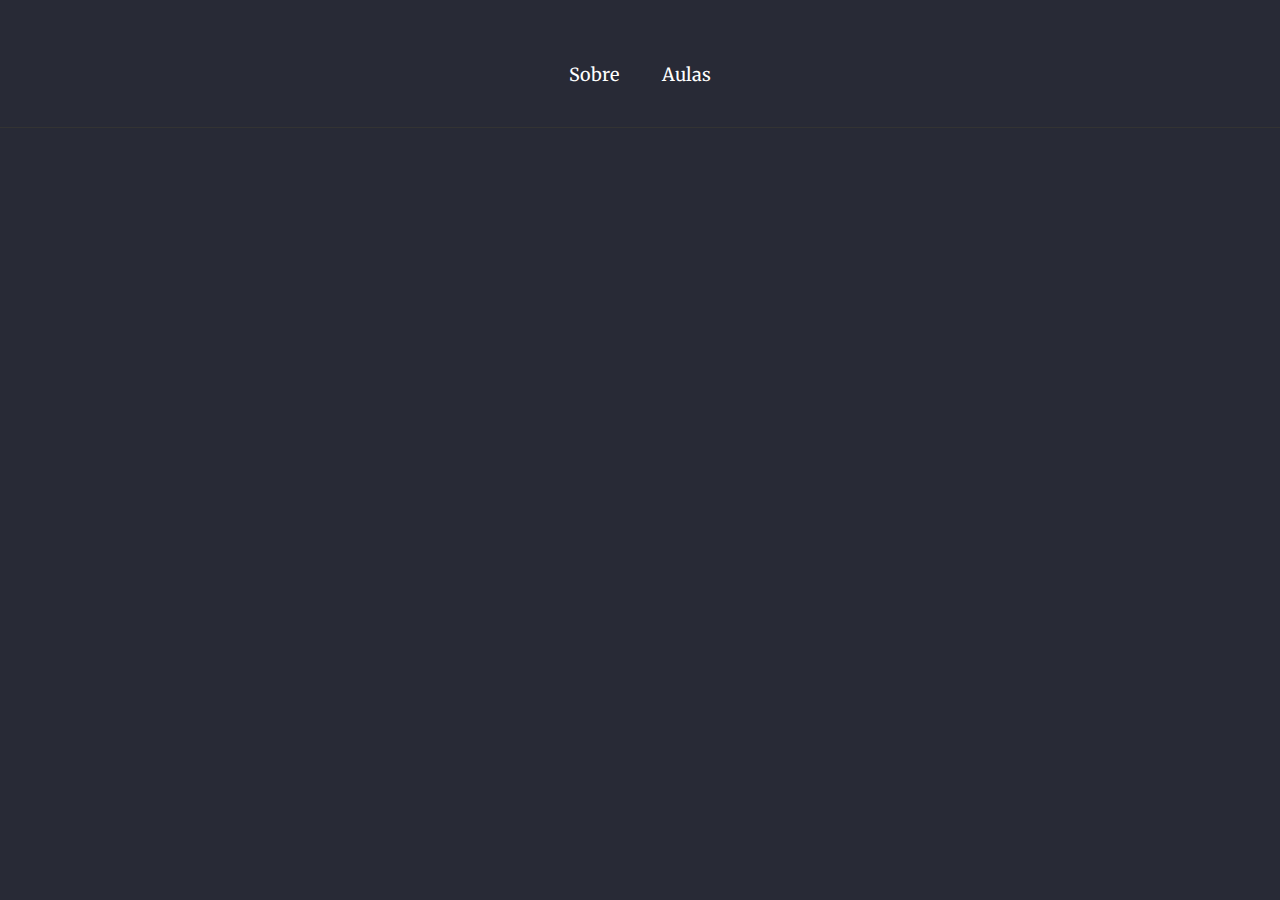
==== index.html @ 04e050d0 "Inciando o módulo front - end, e finalizando o primeiro desafio" ====
<!DOCTYPE html>
<hmtl>

    <head>
        <title>Lucas Araujo</title>
        <!-- Para importar umas fontes do google -->
        <link href="https://fonts.googleapis.com/css?family=Merriweather&display=swap" rel="stylesheet">
        <style>
            /* Para zerar as configurações */
            *{
                margin: 0;
                padding: 0;
                border:0;
            }
            body {
                background: #282a36;
                color:white;
                font-size: 50px;
                font-family: 'Merriweather', serif;
            }
            header{
                padding: 32px;
                border-bottom: 1px solid #333;
                background: rgba(0, 0, 0, 0..1)
            }
            header div{
                text-align: center;
            }

            header div a{
                color:white;
                font-size: 18px;
                line-height: 28px;
                margin: 0 16px;
                text-decoration: none;
            }
            header div a:hover{
                transition: color 200ms;
                color:#50fa7b;
            }
        </style>
    </head>

    <body>
        <!-- Criando um Menu -->
        <!-- Header - > Coisas inciais do site -->
        <header> 
            <div class="links">
                <a href="#">Sobre</a>
                <a href="#">Aulas</a>
            </div>
         </header>
        
    </body>

</hmtl>
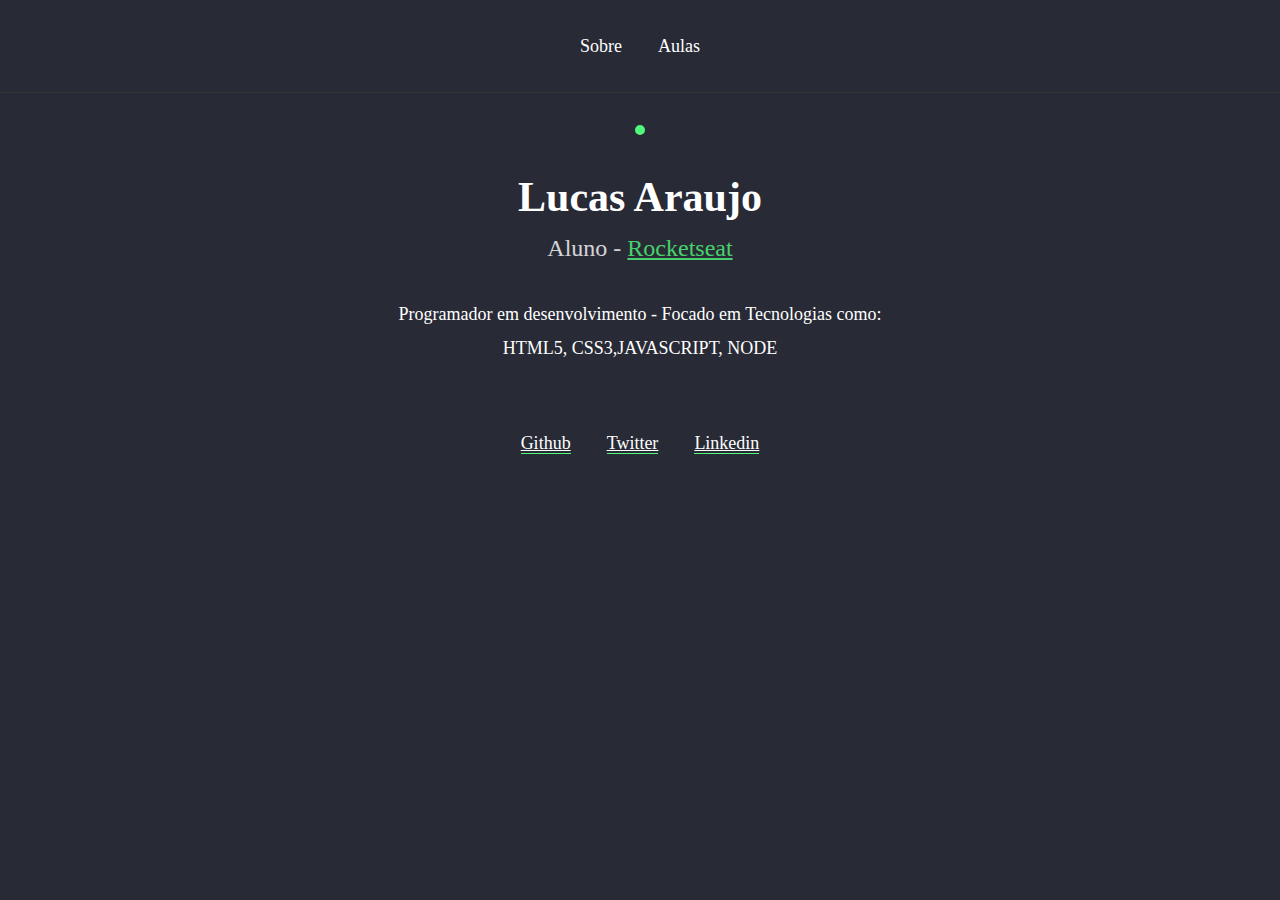
==== commit 803677f1: "Finalizei o segundo Desafio front End" ====
--- a/index.html
+++ b/index.html
@@ -4,53 +4,37 @@
     <head>
         <title>Lucas Araujo</title>
         <!-- Para importar umas fontes do google -->
-        <link href="https://fonts.googleapis.com/css?family=Merriweather&display=swap" rel="stylesheet">
-        <style>
-            /* Para zerar as configurações */
-            *{
-                margin: 0;
-                padding: 0;
-                border:0;
-            }
-            body {
-                background: #282a36;
-                color:white;
-                font-size: 50px;
-                font-family: 'Merriweather', serif;
-            }
-            header{
-                padding: 32px;
-                border-bottom: 1px solid #333;
-                background: rgba(0, 0, 0, 0..1)
-            }
-            header div{
-                text-align: center;
-            }
 
-            header div a{
-                color:white;
-                font-size: 18px;
-                line-height: 28px;
-                margin: 0 16px;
-                text-decoration: none;
-            }
-            header div a:hover{
-                transition: color 200ms;
-                color:#50fa7b;
-            }
-        </style>
+        <link rel="stylesheet" href="styles.css">
     </head>
 
     <body>
         <!-- Criando um Menu -->
         <!-- Header - > Coisas inciais do site -->
-        <header> 
+        <header>
             <div class="links">
                 <a href="#">Sobre</a>
                 <a href="#">Aulas</a>
             </div>
-         </header>
-        
+        </header>
+        <!--Final Header-->
+        <!-- Inserindo imagem -->
+        <div id="wrapper">
+            <img src="https://avatars2.githubusercontent.com/u/59877569?s=460&v=4" alt="">
+            <h1>Lucas Araujo</h1>
+            <!-- Essa tag target no "a" é para abrir o link em outra aba -->
+            <h2>Aluno - <a href="https://rocketseat.com.br" target="_blank">Rocketseat</a></h2>
+            <p>Programador em desenvolvimento - Focado em Tecnologias como: HTML5, CSS3,JAVASCRIPT, NODE</p>
+        </div>
+
+        <div id="links-footer" class="links">
+            <a href="https://github.com/LucasRowzz" target="_blank">Github</a>
+            <a href="https://twitter.com/login?lang=pt" target="_blank">Twitter</a>
+            <a href="https://www.linkedin.com/in/lucas-araujo-63041819a/" target="_blank">Linkedin</a>
+        </div>
+
+
+
     </body>
 
 </hmtl>--- a/styles.css
+++ b/styles.css
@@ -0,0 +1,98 @@
+/* Colocar variáveis no CSS */
+:root{
+    --color-green: #50fa7b;
+}
+
+ /* importando fontes */
+ @import "https://fonts.googleapis.com/css?family=Source+Sans+Pro:400,700&display=swap";
+/* Para zerar as configurações */
+
+ *{
+    margin: 0;
+    padding: 0;
+    border:0;
+}
+
+/* Seletores */
+body {
+    background: #282a36;
+    font-family: 'Merriweather', serif;
+    color:white;
+}
+header{
+    padding: 32px;
+    border-bottom: 1px solid #333;
+    background: rgba(0, 0, 0, 0..1)
+}
+header div{
+    text-align: center;
+}
+/* Classes */
+
+.links a{
+    color:white;
+    font-size: 18px;
+    line-height: 28px;
+    margin: 0 16px;
+    text-decoration: none;
+}
+.links a:hover{
+    transition: color 200ms;
+    color: var(--color-green);
+}
+
+.links {
+    text-align: center;
+}
+
+/* Ids */
+
+#wrapper {
+    text-align: center;
+    padding:32px;
+}
+
+#wrapper img{
+    /* Arredondar */
+    border-radius:50%;
+    /* Esse var, é uma variável criada la em cima */
+    border: 5px solid var(--color-green);
+    margin-bottom: 32px;
+    /* Altura da imagem */
+    height: 300px;
+}
+
+#wrapper h1 {
+    font-size:42px;
+    /* altura entre as linhas*/
+    line-height: 52px;
+    font-weight: bold;
+}
+
+#wrapper h2 {
+    font-size: 24px;
+    line-height: 34px;
+    font-weight: normal;
+    margin-top: 8px;
+    opacity: 0.8;
+}
+
+#wrapper p {
+    /* É a largura máxima que o texto atinge
+       antes de quebrar a linha */
+     max-width: 500px;
+
+    /* Para alinha-lo novamente ao meio */
+    margin:32px auto;
+    font-size: 18px;
+    line-height: 34px;;
+}
+
+#wrapper h2 a {
+    color: var(--color-green);
+}
+
+#links-footer a{
+    text-decoration: underline;
+    border-bottom: 1px solid var(--color-green);   
+}
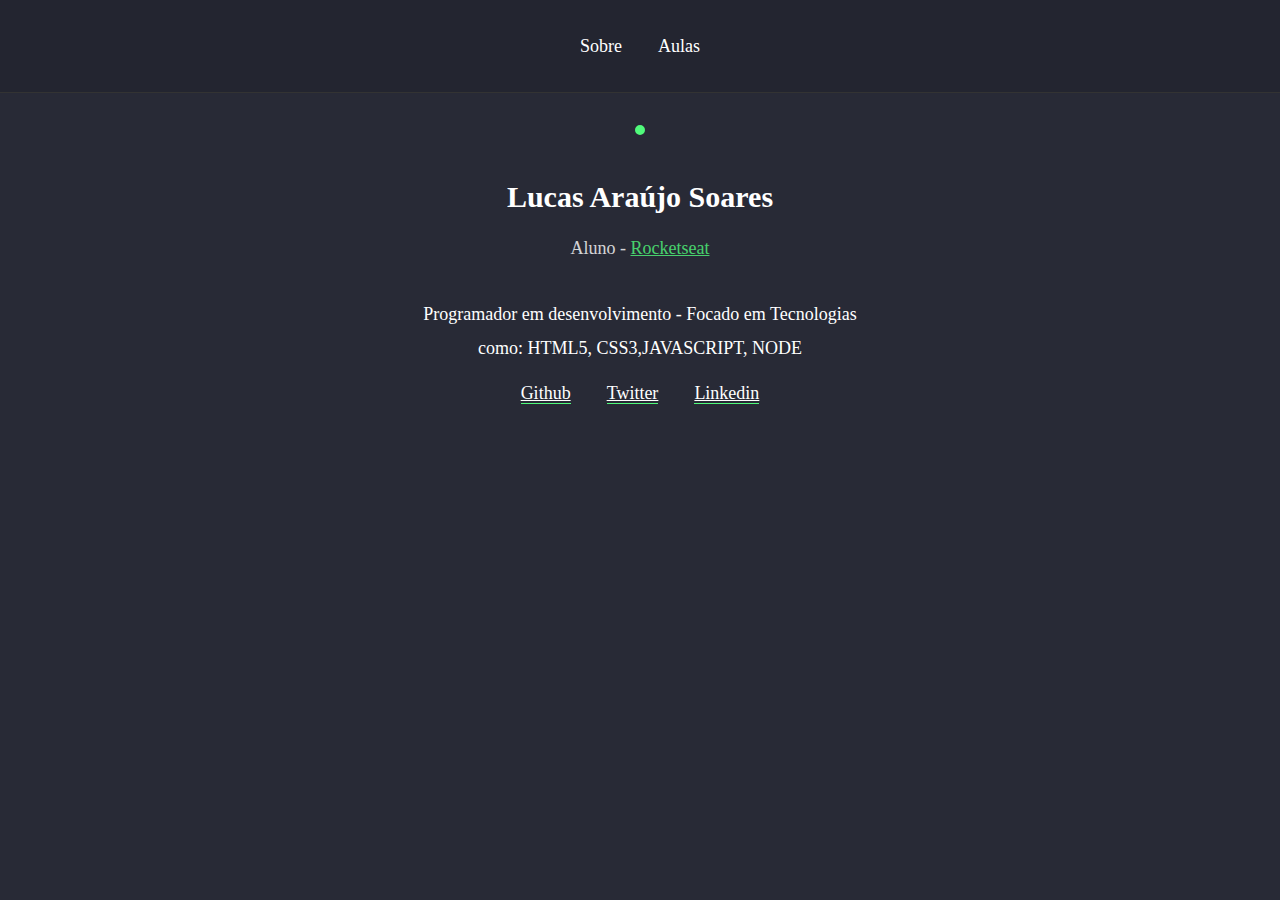
==== commit 98aae8fa: "Finalizando projeto de Aulas e Página de Usuario" ====
--- a/index.html
+++ b/index.html
@@ -13,15 +13,15 @@
         <!-- Header - > Coisas inciais do site -->
         <header>
             <div class="links">
-                <a href="#">Sobre</a>
-                <a href="#">Aulas</a>
+                <a href="index.html">Sobre</a>
+                <a href="classes.html">Aulas</a>
             </div>
         </header>
         <!--Final Header-->
         <!-- Inserindo imagem -->
         <div id="wrapper">
             <img src="https://avatars2.githubusercontent.com/u/59877569?s=460&v=4" alt="">
-            <h1>Lucas Araujo</h1>
+            <h1>Lucas Araújo Soares</h1>
             <!-- Essa tag target no "a" é para abrir o link em outra aba -->
             <h2>Aluno - <a href="https://rocketseat.com.br" target="_blank">Rocketseat</a></h2>
             <p>Programador em desenvolvimento - Focado em Tecnologias como: HTML5, CSS3,JAVASCRIPT, NODE</p>
--- a/styles.css
+++ b/styles.css
@@ -1,6 +1,7 @@
 /* Colocar variáveis no CSS */
 :root{
     --color-green: #50fa7b;
+    --color-rocket: #7159c1;
 }
 
  /* importando fontes */
@@ -22,7 +23,7 @@
 header{
     padding: 32px;
     border-bottom: 1px solid #333;
-    background: rgba(0, 0, 0, 0..1)
+    background: rgba(0, 0, 0, 0.1)
 }
 header div{
     text-align: center;
@@ -59,18 +60,18 @@
     border: 5px solid var(--color-green);
     margin-bottom: 32px;
     /* Altura da imagem */
-    height: 300px;
+    height: 200px;
 }
 
 #wrapper h1 {
-    font-size:42px;
+    font-size:30px;
     /* altura entre as linhas*/
     line-height: 52px;
     font-weight: bold;
 }
 
 #wrapper h2 {
-    font-size: 24px;
+    font-size: 18px;
     line-height: 34px;
     font-weight: normal;
     margin-top: 8px;
@@ -80,8 +81,7 @@
 #wrapper p {
     /* É a largura máxima que o texto atinge
        antes de quebrar a linha */
-     max-width: 500px;
-
+    max-width: 450px;
     /* Para alinha-lo novamente ao meio */
     margin:32px auto;
     font-size: 18px;
@@ -92,7 +92,108 @@
     color: var(--color-green);
 }
 
+#links-footer{
+    margin-top: -50px;
+    padding-bottom: 20px;
+}
+
 #links-footer a{
     text-decoration: underline;
     border-bottom: 1px solid var(--color-green);   
 }
+
+/* ======== CARDS ========== */
+.cards {
+
+    max-width: 800px;
+    /* Alinha ao centro */
+    margin: 0 auto;
+    /* Começamos a usar grid e colunas */
+    display:grid;
+    grid-template-columns: 1fr 1fr 1fr;
+    /* Esse gap é o espaçamento entre os cards */
+    gap: 20px;
+
+    padding-bottom: 20px;
+}
+
+.card {
+    background-color: var(--color-rocket);
+    
+}
+.card__image-container img {
+    width: 100%;
+    
+}
+
+.card__content,
+.card__info {
+    padding:24px;
+}
+/* Aprendendo usar as Grids */
+.card__info {
+    display: grid;
+    /* Aki duas columas 1fr 1fr */
+    grid-template-columns: 1fr 1fr;
+
+}
+
+.card__price {
+    background-color: var(--color-rocket);
+    filter: brightness(90%);
+    padding:5px 20px;
+    border-radius: 20px;
+    text-align: center;
+    
+}
+
+/* MODAL*/
+/* Aquela parte que escurece atras */
+.modal-overlay {
+    background-color:rgba(0, 0, 0, 0.7);
+    height: 100%;
+    width: 100%;
+    position: fixed;
+    /* fixando ele lá em cima */
+    top: 0;
+    /* para sumir com opacidade */
+    opacity: 0;
+    /* para esconder até clicar */
+    visibility: hidden;
+}
+
+/* Fazendo o modal */
+.modal{
+    background-color: white;
+    width: 90%;
+    height: 90%;
+    /* Vh > Viewport */
+    margin: 5vh auto;
+    /* A gente coloca esse position relative aki, para o absolue do close modal
+       Ficar absoluto em relação a esse modal */
+    position: relative;
+}
+.modal .close-modal{
+    color: #000;
+    position: absolute;
+    right: 8px;
+    top: 8px;
+    /* Para virar uma maozinha quando passar em cima */
+    cursor: pointer;
+}
+
+/* Modal.Active */
+
+.modal-overlay.active{
+    opacity: 1;
+    visibility: visible;
+}
+
+/* Iframe */
+iframe {
+    width: 100.05%;
+    height: 90%;
+    /* O absolute usa como referencia a tela toda,  */
+    position: absolute;
+    top: 5%;
+}